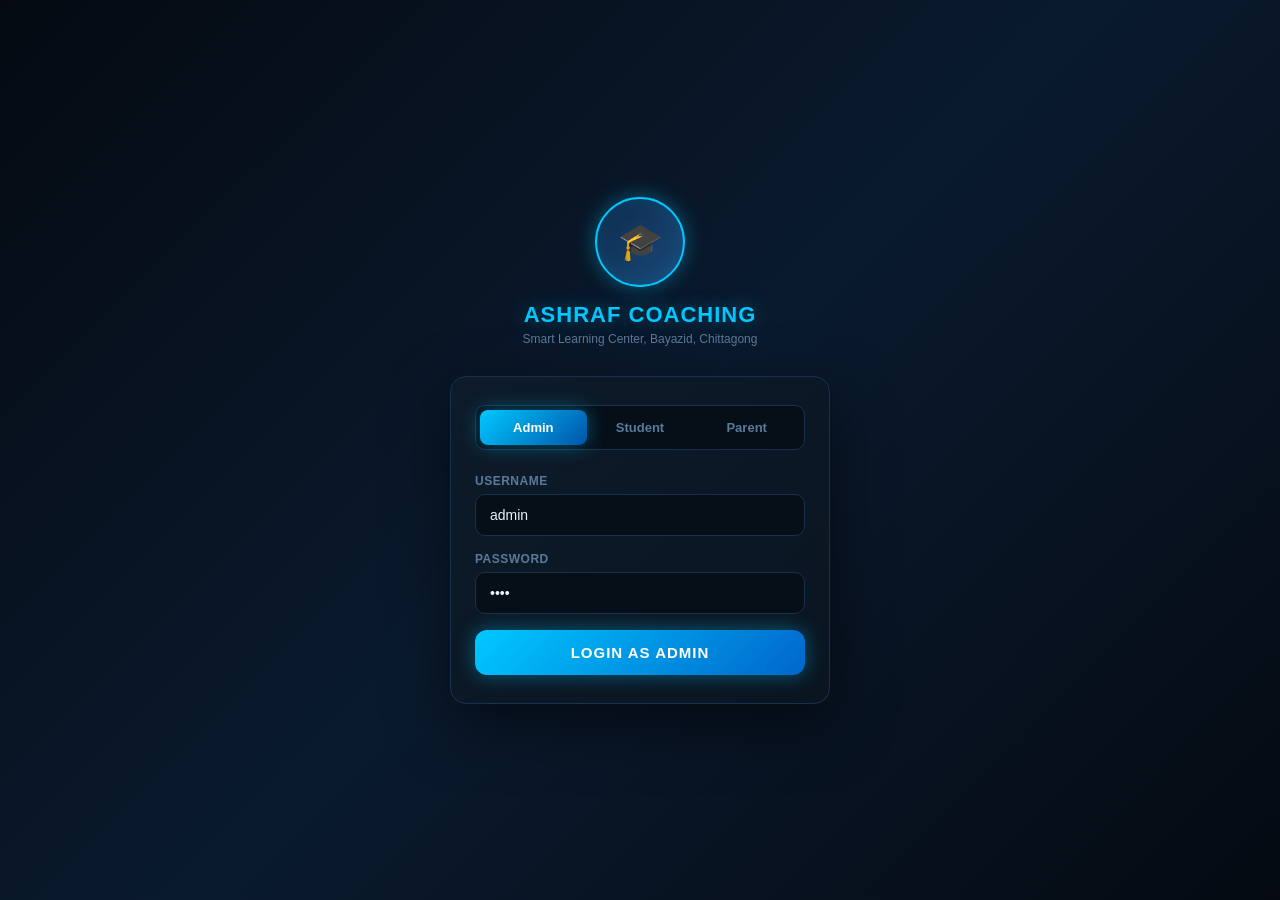
==== admin.html @ edd109c9 "Add files via upload" ====
<!DOCTYPE html>
<html lang="bn">
<head>
<meta charset="UTF-8">
<meta name="viewport" content="width=device-width, initial-scale=1.0, maximum-scale=1.0">
<meta name="theme-color" content="#ffd700">
<meta name="mobile-web-app-capable" content="yes">
<meta name="apple-mobile-web-app-capable" content="yes">
<meta name="apple-mobile-web-app-status-bar-style" content="black-translucent">
<meta name="apple-mobile-web-app-title" content="AC Admin">
<link rel="manifest" href="manifest-admin.json">
<link rel="apple-touch-icon" sizes="192x192" href="[data-uri]">
<title>Ashraf Coaching & Smart Learning</title>
<style>
  /* Offline-safe font fallbacks */
  @font-face {
    font-family: 'Rajdhani';
    src: local('Rajdhani'), local('Arial Black'), local('Impact');
    font-weight: 400 700;
  }
  @font-face {
    font-family: 'Hind Siliguri';
    src: local('Hind Siliguri'), local('Nirmala UI'), local('Vrinda'), local('Arial');
    font-weight: 300 700;
  }
</style>
<style>
  /* Override font families to use system fonts when Google Fonts unavailable */
</style>
<style>
  :root {
    --bg-dark: #050a12;
    --bg-card: #0d1b2a;
    --bg-card2: #0a1520;
    --accent-green: #00ff87;
    --accent-blue: #00c8ff;
    --accent-gold: #ffd700;
    --accent-purple: #b44fff;
    --accent-red: #ff3b5c;
    --text-primary: #e8f4ff;
    --text-muted: #5a7a9a;
    --border: #1a3050;
    --glow-green: 0 0 20px rgba(0,255,135,0.4);
    --glow-blue: 0 0 20px rgba(0,200,255,0.4);
    --glow-gold: 0 0 20px rgba(255,215,0,0.4);
  }

  * { margin: 0; padding: 0; box-sizing: border-box; -webkit-tap-highlight-color: transparent; }

  body {
    font-family: 'Hind Siliguri', sans-serif;
    background: var(--bg-dark);
    color: var(--text-primary);
    min-height: 100vh;
    overflow-x: hidden;
  }

  /* Animated background */
  body::before {
    content: '';
    position: fixed;
    inset: 0;
    background: 
      radial-gradient(ellipse at 20% 20%, rgba(0,200,255,0.05) 0%, transparent 50%),
      radial-gradient(ellipse at 80% 80%, rgba(0,255,135,0.05) 0%, transparent 50%),
      radial-gradient(ellipse at 50% 50%, rgba(180,79,255,0.03) 0%, transparent 60%);
    pointer-events: none;
    z-index: 0;
  }

  /* ===== SCREENS ===== */
  .screen { display: none; min-height: 100vh; position: relative; z-index: 1; }
  .screen.active { display: flex; flex-direction: column; animation: fadeIn 0.3s ease; }

  @keyframes fadeIn { from { opacity: 0; transform: translateY(10px); } to { opacity: 1; transform: translateY(0); } }

  /* ===== LOGIN SCREEN ===== */
  #loginScreen {
    background: 
      linear-gradient(135deg, #050a12 0%, #0a1a2e 50%, #050a12 100%);
    align-items: center;
    justify-content: center;
    padding: 20px;
  }

  .login-logo {
    text-align: center;
    margin-bottom: 30px;
  }

  .login-logo .badge {
    width: 90px;
    height: 90px;
    background: linear-gradient(135deg, #0d2a4a, #1a4a7a);
    border: 2px solid var(--accent-blue);
    border-radius: 50%;
    display: flex;
    align-items: center;
    justify-content: center;
    margin: 0 auto 15px;
    font-size: 36px;
    box-shadow: var(--glow-blue), inset 0 0 20px rgba(0,200,255,0.1);
    animation: pulse 2s infinite;
  }

  @keyframes pulse {
    0%, 100% { box-shadow: var(--glow-blue), inset 0 0 20px rgba(0,200,255,0.1); }
    50% { box-shadow: 0 0 40px rgba(0,200,255,0.6), inset 0 0 30px rgba(0,200,255,0.2); }
  }

  .login-logo h1 {
    font-family: 'Rajdhani', sans-serif;
    font-size: 22px;
    font-weight: 700;
    color: var(--accent-blue);
    letter-spacing: 1px;
    text-shadow: var(--glow-blue);
  }

  .login-logo p { font-size: 12px; color: var(--text-muted); margin-top: 4px; }

  .login-card {
    background: linear-gradient(135deg, #0d1b2a, #0a1520);
    border: 1px solid var(--border);
    border-radius: 16px;
    padding: 28px 24px;
    width: 100%;
    max-width: 380px;
    box-shadow: 0 20px 60px rgba(0,0,0,0.5);
  }

  .login-tabs {
    display: flex;
    background: #060e18;
    border-radius: 10px;
    padding: 4px;
    margin-bottom: 24px;
    border: 1px solid var(--border);
  }

  .login-tab {
    flex: 1;
    padding: 10px;
    text-align: center;
    font-size: 13px;
    font-weight: 600;
    cursor: pointer;
    border-radius: 8px;
    transition: all 0.3s;
    color: var(--text-muted);
  }

  .login-tab.active {
    background: linear-gradient(135deg, var(--accent-blue), #0055aa);
    color: white;
    box-shadow: var(--glow-blue);
  }

  .form-group { margin-bottom: 16px; }

  .form-group label {
    display: block;
    font-size: 12px;
    color: var(--text-muted);
    margin-bottom: 6px;
    font-weight: 600;
    letter-spacing: 0.5px;
  }

  .form-group input, .form-group select, .form-group textarea {
    width: 100%;
    background: #060e18;
    border: 1px solid var(--border);
    border-radius: 10px;
    padding: 12px 14px;
    color: var(--text-primary);
    font-size: 14px;
    font-family: 'Hind Siliguri', sans-serif;
    transition: all 0.3s;
    outline: none;
  }

  .form-group input:focus, .form-group select:focus, .form-group textarea:focus {
    border-color: var(--accent-blue);
    box-shadow: 0 0 0 3px rgba(0,200,255,0.1);
  }

  .form-group select option { background: #0d1b2a; }

  .btn-primary {
    width: 100%;
    padding: 14px;
    background: linear-gradient(135deg, #00c8ff, #0066cc);
    border: none;
    border-radius: 12px;
    color: white;
    font-size: 15px;
    font-weight: 700;
    font-family: 'Rajdhani', sans-serif;
    letter-spacing: 1px;
    cursor: pointer;
    transition: all 0.3s;
    box-shadow: var(--glow-blue);
    text-transform: uppercase;
  }

  .btn-primary:hover { transform: translateY(-2px); box-shadow: 0 8px 30px rgba(0,200,255,0.5); }
  .btn-primary:active { transform: translateY(0); }

  .btn-green {
    background: linear-gradient(135deg, #00ff87, #00aa55);
    box-shadow: var(--glow-green);
    color: #050a12;
  }

  .btn-gold {
    background: linear-gradient(135deg, #ffd700, #ff8c00);
    box-shadow: var(--glow-gold);
    color: #050a12;
  }

  .btn-red {
    background: linear-gradient(135deg, #ff3b5c, #cc0022);
    color: white;
  }

  .btn-sm {
    width: auto;
    padding: 8px 16px;
    font-size: 12px;
    border-radius: 8px;
  }

  /* ===== TOP NAV ===== */
  .top-nav {
    background: linear-gradient(180deg, rgba(5,10,18,0.98), rgba(5,10,18,0.9));
    border-bottom: 1px solid var(--border);
    padding: 12px 16px;
    display: flex;
    align-items: center;
    justify-content: space-between;
    position: sticky;
    top: 0;
    z-index: 100;
    backdrop-filter: blur(10px);
  }

  .nav-back {
    width: 36px; height: 36px;
    background: var(--bg-card);
    border: 1px solid var(--border);
    border-radius: 10px;
    display: flex;
    align-items: center;
    justify-content: center;
    cursor: pointer;
    font-size: 18px;
  }

  .nav-title {
    font-family: 'Rajdhani', sans-serif;
    font-size: 18px;
    font-weight: 700;
    letter-spacing: 1px;
    color: var(--accent-blue);
  }

  .nav-avatar {
    width: 36px; height: 36px;
    background: linear-gradient(135deg, var(--accent-gold), #ff8c00);
    border-radius: 10px;
    display: flex;
    align-items: center;
    justify-content: center;
    font-weight: 700;
    font-size: 14px;
    color: #050a12;
    cursor: pointer;
  }

  /* ===== HOME DASHBOARD ===== */
  .home-header {
    background: linear-gradient(135deg, #0a1520, #0d2040);
    padding: 20px 16px 24px;
    border-bottom: 1px solid var(--border);
    position: relative;
    overflow: hidden;
  }

  .home-header::after {
    content: '';
    position: absolute;
    bottom: 0; left: 0; right: 0;
    height: 2px;
    background: linear-gradient(90deg, transparent, var(--accent-green), var(--accent-blue), transparent);
  }

  .greeting { font-size: 13px; color: var(--text-muted); margin-bottom: 4px; }

  .user-name {
    font-family: 'Rajdhani', sans-serif;
    font-size: 26px;
    font-weight: 700;
    color: var(--accent-gold);
    text-shadow: var(--glow-gold);
  }

  .stats-row {
    display: flex;
    gap: 10px;
    margin-top: 16px;
  }

  .stat-pill {
    background: rgba(0,0,0,0.4);
    border: 1px solid var(--border);
    border-radius: 20px;
    padding: 6px 14px;
    font-size: 12px;
    display: flex;
    align-items: center;
    gap: 6px;
  }

  .stat-pill .val {
    font-family: 'Rajdhani', sans-serif;
    font-size: 16px;
    font-weight: 700;
    color: var(--accent-green);
  }

  /* Menu Grid */
  .menu-grid {
    display: grid;
    grid-template-columns: 1fr 1fr;
    gap: 12px;
    padding: 16px;
  }

  .menu-card {
    background: linear-gradient(135deg, var(--bg-card), var(--bg-card2));
    border: 1px solid var(--border);
    border-radius: 16px;
    padding: 20px 16px;
    cursor: pointer;
    transition: all 0.3s;
    position: relative;
    overflow: hidden;
    text-align: center;
  }

  .menu-card::before {
    content: '';
    position: absolute;
    top: 0; left: 0; right: 0;
    height: 2px;
    opacity: 0.8;
  }

  .menu-card.green::before { background: linear-gradient(90deg, transparent, var(--accent-green), transparent); }
  .menu-card.blue::before { background: linear-gradient(90deg, transparent, var(--accent-blue), transparent); }
  .menu-card.gold::before { background: linear-gradient(90deg, transparent, var(--accent-gold), transparent); }
  .menu-card.purple::before { background: linear-gradient(90deg, transparent, var(--accent-purple), transparent); }
  .menu-card.red::before { background: linear-gradient(90deg, transparent, var(--accent-red), transparent); }

  .menu-card:active { transform: scale(0.97); }

  .menu-icon { font-size: 32px; margin-bottom: 8px; }

  .menu-title {
    font-family: 'Rajdhani', sans-serif;
    font-size: 15px;
    font-weight: 700;
    letter-spacing: 0.5px;
    margin-bottom: 4px;
  }

  .menu-sub { font-size: 11px; color: var(--text-muted); }

  .menu-card.green .menu-title { color: var(--accent-green); }
  .menu-card.blue .menu-title { color: var(--accent-blue); }
  .menu-card.gold .menu-title { color: var(--accent-gold); }
  .menu-card.purple .menu-title { color: var(--accent-purple); }
  .menu-card.red .menu-title { color: var(--accent-red); }

  .menu-badge {
    position: absolute;
    top: 10px; right: 10px;
    background: var(--accent-red);
    color: white;
    font-size: 10px;
    font-weight: 700;
    padding: 2px 7px;
    border-radius: 10px;
  }

  /* ===== BOTTOM NAV ===== */
  .bottom-nav {
    position: fixed;
    bottom: 0; left: 0; right: 0;
    background: rgba(5,10,18,0.97);
    border-top: 1px solid var(--border);
    display: flex;
    z-index: 100;
    backdrop-filter: blur(10px);
    padding-bottom: env(safe-area-inset-bottom);
  }

  .nav-item {
    flex: 1;
    padding: 10px 4px;
    text-align: center;
    cursor: pointer;
    transition: all 0.2s;
  }

  .nav-item .nav-icon { font-size: 20px; margin-bottom: 3px; }
  .nav-item .nav-label { font-size: 10px; color: var(--text-muted); font-weight: 600; }
  .nav-item.active .nav-label { color: var(--accent-blue); }
  .nav-item.active .nav-icon { filter: drop-shadow(0 0 6px var(--accent-blue)); }

  /* ===== STUDENT CARD ===== */
  .student-card {
    background: linear-gradient(135deg, #0d1b2a, #0a1520);
    border: 1px solid var(--border);
    border-radius: 14px;
    padding: 14px;
    margin: 0 16px 12px;
    display: flex;
    align-items: center;
    gap: 12px;
    cursor: pointer;
    transition: all 0.3s;
    position: relative;
    overflow: hidden;
  }

  .student-card::before {
    content: '';
    position: absolute;
    left: 0; top: 0; bottom: 0;
    width: 3px;
  }

  .student-card.grade-1::before, .student-card.grade-2::before, .student-card.grade-3::before { background: var(--accent-green); }
  .student-card.grade-4::before, .student-card.grade-5::before { background: var(--accent-blue); }
  .student-card.grade-6::before, .student-card.grade-7::before { background: var(--accent-gold); }
  .student-card.grade-8::before, .student-card.grade-9::before, .student-card.grade-10::before { background: var(--accent-red); }

  .student-card:active { transform: scale(0.98); background: #101e30; }

  .student-avatar {
    width: 48px; height: 48px;
    border-radius: 12px;
    display: flex;
    align-items: center;
    justify-content: center;
    font-weight: 700;
    font-size: 18px;
    flex-shrink: 0;
  }

  .student-info { flex: 1; }
  .student-name { font-family: 'Rajdhani', sans-serif; font-size: 17px; font-weight: 700; }
  .student-meta { font-size: 12px; color: var(--text-muted); margin-top: 2px; }

  .student-id-badge {
    background: rgba(0,0,0,0.5);
    border: 1px solid var(--border);
    border-radius: 8px;
    padding: 4px 8px;
    font-family: 'Rajdhani', sans-serif;
    font-size: 13px;
    font-weight: 700;
    color: var(--accent-blue);
  }

  .payment-status {
    font-size: 11px;
    font-weight: 700;
    padding: 3px 8px;
    border-radius: 6px;
    margin-top: 4px;
    display: inline-block;
  }

  .paid { background: rgba(0,255,135,0.15); color: var(--accent-green); border: 1px solid rgba(0,255,135,0.3); }
  .due { background: rgba(255,59,92,0.15); color: var(--accent-red); border: 1px solid rgba(255,59,92,0.3); }
  .partial { background: rgba(255,215,0,0.15); color: var(--accent-gold); border: 1px solid rgba(255,215,0,0.3); }

  /* ===== SECTION HEADER ===== */
  .section-header {
    display: flex;
    align-items: center;
    justify-content: space-between;
    padding: 16px 16px 10px;
  }

  .section-title {
    font-family: 'Rajdhani', sans-serif;
    font-size: 18px;
    font-weight: 700;
    color: var(--accent-blue);
    letter-spacing: 0.5px;
  }

  .section-count {
    font-size: 12px;
    color: var(--text-muted);
    background: var(--bg-card);
    border: 1px solid var(--border);
    padding: 3px 10px;
    border-radius: 10px;
  }

  /* ===== SEARCH BAR ===== */
  .search-bar {
    margin: 0 16px 12px;
    position: relative;
  }

  .search-bar input {
    width: 100%;
    background: var(--bg-card);
    border: 1px solid var(--border);
    border-radius: 12px;
    padding: 11px 14px 11px 40px;
    color: var(--text-primary);
    font-size: 14px;
    font-family: 'Hind Siliguri', sans-serif;
    outline: none;
    transition: all 0.3s;
  }

  .search-bar input:focus { border-color: var(--accent-blue); }

  .search-bar .search-icon {
    position: absolute;
    left: 14px;
    top: 50%;
    transform: translateY(-50%);
    color: var(--text-muted);
    font-size: 16px;
  }

  /* ===== DETAIL VIEW ===== */
  .detail-header {
    padding: 20px 16px;
    background: linear-gradient(135deg, #0a1520, #0d2040);
    border-bottom: 1px solid var(--border);
    text-align: center;
  }

  .detail-avatar {
    width: 70px; height: 70px;
    border-radius: 50%;
    display: flex;
    align-items: center;
    justify-content: center;
    font-size: 28px;
    font-weight: 700;
    margin: 0 auto 12px;
    border: 2px solid;
  }

  .detail-name { font-family: 'Rajdhani', sans-serif; font-size: 24px; font-weight: 700; }
  .detail-id { font-size: 13px; color: var(--text-muted); margin-top: 4px; }

  .info-grid {
    display: grid;
    grid-template-columns: 1fr 1fr;
    gap: 10px;
    padding: 16px;
  }

  .info-item {
    background: var(--bg-card);
    border: 1px solid var(--border);
    border-radius: 12px;
    padding: 12px;
  }

  .info-label { font-size: 11px; color: var(--text-muted); margin-bottom: 4px; }
  .info-value { font-family: 'Rajdhani', sans-serif; font-size: 16px; font-weight: 700; color: var(--text-primary); }
  .info-item.full { grid-column: 1 / -1; }

  /* ===== ROUTINE CARD ===== */
  .routine-day {
    background: var(--bg-card);
    border: 1px solid var(--border);
    border-radius: 14px;
    margin: 0 16px 10px;
    overflow: hidden;
  }

  .routine-day-header {
    background: linear-gradient(135deg, #0d2040, #0a1530);
    padding: 12px 16px;
    display: flex;
    align-items: center;
    justify-content: space-between;
  }

  .day-name {
    font-family: 'Rajdhani', sans-serif;
    font-size: 16px;
    font-weight: 700;
    color: var(--accent-gold);
  }

  .today-badge {
    background: var(--accent-green);
    color: #050a12;
    font-size: 10px;
    font-weight: 700;
    padding: 2px 8px;
    border-radius: 6px;
  }

  .subject-slot {
    padding: 10px 16px;
    border-bottom: 1px solid rgba(26,48,80,0.5);
    display: flex;
    align-items: center;
    gap: 10px;
  }

  .subject-slot:last-child { border-bottom: none; }

  .slot-time {
    font-family: 'Rajdhani', sans-serif;
    font-size: 13px;
    font-weight: 700;
    color: var(--accent-blue);
    width: 70px;
    flex-shrink: 0;
  }

  .slot-subject { font-size: 14px; font-weight: 600; }
  .slot-topic { font-size: 12px; color: var(--text-muted); margin-top: 2px; }

  /* ===== PAYMENT ===== */
  .payment-row {
    background: var(--bg-card);
    border: 1px solid var(--border);
    border-radius: 12px;
    padding: 14px;
    margin: 0 16px 10px;
    display: flex;
    align-items: center;
    justify-content: space-between;
  }

  .payment-month { font-family: 'Rajdhani', sans-serif; font-size: 16px; font-weight: 700; }
  .payment-date { font-size: 12px; color: var(--text-muted); margin-top: 2px; }
  .payment-amount { font-family: 'Rajdhani', sans-serif; font-size: 20px; font-weight: 700; color: var(--accent-gold); }

  /* ===== MODAL ===== */
  .modal-overlay {
    display: none;
    position: fixed;
    inset: 0;
    background: rgba(0,0,0,0.8);
    z-index: 200;
    align-items: flex-end;
    backdrop-filter: blur(4px);
  }

  .modal-overlay.active { display: flex; animation: fadeIn 0.2s ease; }

  .modal {
    background: var(--bg-card);
    border: 1px solid var(--border);
    border-radius: 20px 20px 0 0;
    padding: 20px;
    width: 100%;
    max-height: 90vh;
    overflow-y: auto;
    animation: slideUp 0.3s ease;
  }

  @keyframes slideUp { from { transform: translateY(100%); } to { transform: translateY(0); } }

  .modal-handle {
    width: 40px; height: 4px;
    background: var(--border);
    border-radius: 2px;
    margin: 0 auto 20px;
  }

  .modal-title {
    font-family: 'Rajdhani', sans-serif;
    font-size: 20px;
    font-weight: 700;
    color: var(--accent-blue);
    margin-bottom: 20px;
    text-align: center;
  }

  /* ===== FILTER TABS ===== */
  .filter-tabs {
    display: flex;
    gap: 8px;
    padding: 0 16px 12px;
    overflow-x: auto;
    scrollbar-width: none;
  }

  .filter-tab {
    padding: 7px 14px;
    background: var(--bg-card);
    border: 1px solid var(--border);
    border-radius: 20px;
    font-size: 12px;
    font-weight: 600;
    cursor: pointer;
    white-space: nowrap;
    transition: all 0.2s;
    color: var(--text-muted);
  }

  .filter-tab.active {
    background: linear-gradient(135deg, var(--accent-blue), #0055aa);
    border-color: var(--accent-blue);
    color: white;
    box-shadow: var(--glow-blue);
  }

  /* ===== TOAST ===== */
  .toast {
    position: fixed;
    top: 20px;
    left: 50%;
    transform: translateX(-50%) translateY(-100px);
    background: linear-gradient(135deg, #0d2040, #0a1530);
    border: 1px solid var(--accent-green);
    border-radius: 12px;
    padding: 12px 20px;
    font-size: 14px;
    font-weight: 600;
    color: var(--accent-green);
    z-index: 999;
    transition: transform 0.3s ease;
    white-space: nowrap;
    box-shadow: var(--glow-green);
  }

  .toast.show { transform: translateX(-50%) translateY(0); }

  /* ===== REFERRAL ===== */
  .referral-card {
    background: linear-gradient(135deg, #0d2040, #1a0d40);
    border: 1px solid rgba(180,79,255,0.3);
    border-radius: 16px;
    padding: 16px;
    margin: 0 16px 12px;
  }

  .referral-code {
    font-family: 'Rajdhani', sans-serif;
    font-size: 28px;
    font-weight: 700;
    color: var(--accent-purple);
    text-align: center;
    letter-spacing: 4px;
    text-shadow: 0 0 20px rgba(180,79,255,0.5);
    margin: 10px 0;
  }

  /* ===== SCROLLABLE CONTENT ===== */
  .scroll-content {
    flex: 1;
    overflow-y: auto;
    padding-bottom: 80px;
    scrollbar-width: none;
  }

  .scroll-content::-webkit-scrollbar { display: none; }

  /* ===== PAGE TITLE BAR ===== */
  .page-top {
    background: linear-gradient(180deg, rgba(5,10,18,0.98), transparent);
    padding: 14px 16px;
    display: flex;
    align-items: center;
    gap: 12px;
    position: sticky;
    top: 0;
    z-index: 50;
    backdrop-filter: blur(10px);
  }

  .page-title {
    font-family: 'Rajdhani', sans-serif;
    font-size: 20px;
    font-weight: 700;
    color: var(--text-primary);
    letter-spacing: 0.5px;
    flex: 1;
  }

  /* ===== ANNOUNCEMENT ===== */
  .announcement-card {
    background: linear-gradient(135deg, rgba(0,200,255,0.1), rgba(0,255,135,0.05));
    border: 1px solid rgba(0,200,255,0.2);
    border-radius: 14px;
    padding: 14px;
    margin: 0 16px 12px;
  }

  .ann-date { font-size: 11px; color: var(--text-muted); margin-bottom: 6px; }
  .ann-text { font-size: 14px; line-height: 1.6; }

  /* Home content area */
  .home-content { flex: 1; overflow-y: auto; padding-bottom: 80px; scrollbar-width: none; }
  .home-content::-webkit-scrollbar { display: none; }

  /* Quiz */
  .quiz-option {
    background: var(--bg-card);
    border: 2px solid var(--border);
    border-radius: 12px;
    padding: 14px;
    margin: 0 16px 10px;
    cursor: pointer;
    transition: all 0.2s;
    font-size: 14px;
  }
  .quiz-option:active { transform: scale(0.98); }
  .quiz-option.correct { border-color: var(--accent-green); background: rgba(0,255,135,0.1); color: var(--accent-green); }
  .quiz-option.wrong { border-color: var(--accent-red); background: rgba(255,59,92,0.1); color: var(--accent-red); }

  .divider { height: 1px; background: var(--border); margin: 4px 16px 12px; }

  /* Colors for avatars */
  .av-blue { background: linear-gradient(135deg, #003366, #006699); color: var(--accent-blue); border: 1px solid var(--accent-blue); }
  .av-green { background: linear-gradient(135deg, #003322, #006644); color: var(--accent-green); border: 1px solid var(--accent-green); }
  .av-gold { background: linear-gradient(135deg, #332200, #664400); color: var(--accent-gold); border: 1px solid var(--accent-gold); }
  .av-purple { background: linear-gradient(135deg, #220033, #440066); color: var(--accent-purple); border: 1px solid var(--accent-purple); }
  .av-red { background: linear-gradient(135deg, #330011, #660022); color: var(--accent-red); border: 1px solid var(--accent-red); }
</style>
</head>
<body>

<!-- ===== LOGIN SCREEN ===== -->
<div id="loginScreen" class="screen active">
  <div class="login-logo">
    <div class="badge">🎓</div>
    <h1>ASHRAF COACHING</h1>
    <p>Smart Learning Center, Bayazid, Chittagong</p>
  </div>

  <div class="login-card">
    <div class="login-tabs">
      <div class="login-tab active" onclick="switchLoginTab('admin')">Admin</div>
      <div class="login-tab" onclick="switchLoginTab('student')">Student</div>
      <div class="login-tab" onclick="switchLoginTab('parent')">Parent</div>
    </div>

    <div id="adminLogin">
      <div class="form-group">
        <label>USERNAME</label>
        <input type="text" id="adminUser" placeholder="admin" value="admin">
      </div>
      <div class="form-group">
        <label>PASSWORD</label>
        <input type="password" id="adminPass" placeholder="••••••" value="1234">
      </div>
      <button class="btn-primary" onclick="login('admin')">LOGIN AS ADMIN</button>
    </div>

    <div id="studentLogin" style="display:none">
      <div class="form-group">
        <label>COACHING ID</label>
        <input type="text" id="stuId" placeholder="AC-001">
      </div>
      <div class="form-group">
        <label>PASSWORD</label>
        <input type="password" id="stuPass" placeholder="••••••">
      </div>
      <button class="btn-primary btn-green" onclick="login('student')">STUDENT LOGIN</button>
    </div>

    <div id="parentLogin" style="display:none">
      <div class="form-group">
        <label>COACHING ID (সন্তানের)</label>
        <input type="text" id="parId" placeholder="AC-001">
      </div>
      <div class="form-group">
        <label>MOBILE NUMBER</label>
        <input type="tel" id="parPhone" placeholder="01XXXXXXXXX">
      </div>
      <button class="btn-primary btn-gold" onclick="login('parent')">PARENT LOGIN</button>
    </div>
  </div>
</div>

<!-- ===== ADMIN DASHBOARD ===== -->
<div id="adminDash" class="screen">
  <div class="home-header">
    <div class="greeting">Welcome back,</div>
    <div class="user-name">Ashraf Sir 🎯</div>
    <div class="stats-row">
      <div class="stat-pill">👨‍🎓 <span class="val" id="totalStudents">6</span> Students</div>
      <div class="stat-pill">💰 <span class="val">৳18,500</span> This Month</div>
      <div class="stat-pill">⚠️ <span class="val" id="dueCnt">2</span> Due</div>
    </div>
  </div>

  <div class="home-content">
    <!-- Announcement -->
    <div class="section-header">
      <span class="section-title">📢 NOTICE</span>
    </div>
    <div class="announcement-card">
      <div class="ann-date">আজকের নোটিশ · May 8, 2026</div>
      <div class="ann-text">আগামীকাল SSC Science Batch-এর বিশেষ ক্লাস সকাল ৯টায়। সবাইকে নোটবুক আনতে হবে।</div>
    </div>

    <!-- Quick Menu -->
    <div class="section-header">
      <span class="section-title">⚡ QUICK ACCESS</span>
    </div>

    <div class="menu-grid">
      <div class="menu-card green" onclick="showScreen('studentsScreen')">
        <div class="menu-icon">👨‍🎓</div>
        <div class="menu-title">STUDENTS</div>
        <div class="menu-sub">সকল ছাত্রছাত্রী</div>
        <span class="menu-badge" id="newBadge">NEW</span>
      </div>
      <div class="menu-card blue" onclick="showScreen('routineScreen')">
        <div class="menu-icon">📅</div>
        <div class="menu-title">ROUTINE</div>
        <div class="menu-sub">ক্লাস শিডিউল</div>
      </div>
      <div class="menu-card gold" onclick="showScreen('paymentScreen')">
        <div class="menu-icon">💳</div>
        <div class="menu-title">PAYMENT</div>
        <div class="menu-sub">ফি ট্র্যাকিং</div>
      </div>
      <div class="menu-card purple" onclick="showScreen('referralScreen')">
        <div class="menu-icon">🎁</div>
        <div class="menu-title">REFERRAL</div>
        <div class="menu-sub">Discount System</div>
      </div>
      <div class="menu-card red" onclick="showScreen('quizScreen')">
        <div class="menu-icon">📝</div>
        <div class="menu-title">QUIZ</div>
        <div class="menu-sub">MCQ Practice</div>
      </div>
      <div class="menu-card blue" onclick="showScreen('addStudentScreen')">
        <div class="menu-icon">➕</div>
        <div class="menu-title">ADD STUDENT</div>
        <div class="menu-sub">নতুন ভর্তি</div>
      </div>
    </div>
  </div>

  <div class="bottom-nav">
    <div class="nav-item active">
      <div class="nav-icon">🏠</div>
      <div class="nav-label">হোম</div>
    </div>
    <div class="nav-item" onclick="showScreen('studentsScreen')">
      <div class="nav-icon">👥</div>
      <div class="nav-label">Students</div>
    </div>
    <div class="nav-item" onclick="showScreen('paymentScreen')">
      <div class="nav-icon">💰</div>
      <div class="nav-label">Payment</div>
    </div>
    <div class="nav-item" onclick="showScreen('routineScreen')">
      <div class="nav-icon">📅</div>
      <div class="nav-label">Routine</div>
    </div>
    <div class="nav-item" onclick="logout()">
      <div class="nav-icon">🚪</div>
      <div class="nav-label">Logout</div>
    </div>
  </div>
</div>

<!-- ===== STUDENTS SCREEN ===== -->
<div id="studentsScreen" class="screen">
  <div class="page-top">
    <div class="nav-back" onclick="showScreen('adminDash')">←</div>
    <div class="page-title">ALL STUDENTS</div>
    <div style="font-size:20px; cursor:pointer" onclick="showScreen('addStudentScreen')">➕</div>
  </div>

  <div class="scroll-content">
    <div class="search-bar">
      <span class="search-icon">🔍</span>
      <input type="text" placeholder="নাম বা ID দিয়ে খুঁজুন..." oninput="filterStudents(this.value)">
    </div>

    <div class="filter-tabs">
      <div class="filter-tab active" onclick="filterByClass(this,'all')">সব</div>
      <div class="filter-tab" onclick="filterByClass(this,'1')">Class 1-3</div>
      <div class="filter-tab" onclick="filterByClass(this,'4')">Class 4-5</div>
      <div class="filter-tab" onclick="filterByClass(this,'6')">Class 6-7</div>
      <div class="filter-tab" onclick="filterByClass(this,'8')">Class 8-10</div>
    </div>

    <div id="studentsList"></div>
  </div>
</div>

<!-- ===== STUDENT DETAIL ===== -->
<div id="studentDetail" class="screen">
  <div class="page-top">
    <div class="nav-back" onclick="showScreen('studentsScreen')">←</div>
    <div class="page-title">STUDENT PROFILE</div>
  </div>

  <div class="scroll-content" id="studentDetailContent"></div>
</div>

<!-- ===== ROUTINE SCREEN ===== -->
<div id="routineScreen" class="screen">
  <div class="page-top">
    <div class="nav-back" onclick="showScreen('adminDash')">←</div>
    <div class="page-title">WEEKLY ROUTINE</div>
  </div>

  <div class="scroll-content">
    <div class="filter-tabs" style="margin-bottom:4px">
      <div class="filter-tab active" onclick="filterRoutine(this,'all')">সব</div>
      <div class="filter-tab" onclick="filterRoutine(this,'class1')">Class 1-5</div>
      <div class="filter-tab" onclick="filterRoutine(this,'ssc')">SSC</div>
      <div class="filter-tab" onclick="filterRoutine(this,'commerce')">Commerce</div>
    </div>
    <div id="routineList"></div>
  </div>
</div>

<!-- ===== PAYMENT SCREEN ===== -->
<div id="paymentScreen" class="screen">
  <div class="page-top">
    <div class="nav-back" onclick="showScreen('adminDash')">←</div>
    <div class="page-title">PAYMENT RECORDS</div>
  </div>

  <div class="scroll-content">
    <div style="padding: 0 16px 12px;">
      <div style="background: linear-gradient(135deg, #0d2040, #0d1a30); border: 1px solid rgba(255,215,0,0.3); border-radius:14px; padding:16px; display:flex; justify-content:space-between; align-items:center">
        <div>
          <div style="font-size:12px; color:var(--text-muted)">এই মাসের আয়</div>
          <div style="font-family:'Rajdhani',sans-serif; font-size:28px; font-weight:700; color:var(--accent-gold)">৳18,500</div>
        </div>
        <div>
          <div style="font-size:12px; color:var(--text-muted)">বকেয়া মোট</div>
          <div style="font-family:'Rajdhani',sans-serif; font-size:28px; font-weight:700; color:var(--accent-red)">৳3,000</div>
        </div>
      </div>
    </div>

    <div class="section-header">
      <span class="section-title">💳 RECENT PAYMENTS</span>
    </div>
    <div id="paymentList"></div>

    <div class="section-header" style="margin-top:8px">
      <span class="section-title">⚠️ DUE PAYMENTS</span>
    </div>
    <div id="dueList"></div>
  </div>
</div>

<!-- ===== REFERRAL SCREEN ===== -->
<div id="referralScreen" class="screen">
  <div class="page-top">
    <div class="nav-back" onclick="showScreen('adminDash')">←</div>
    <div class="page-title">REFERRAL SYSTEM</div>
  </div>

  <div class="scroll-content">
    <div style="padding:16px">
      <div style="background:linear-gradient(135deg,rgba(180,79,255,0.1),rgba(0,200,255,0.05)); border:1px solid rgba(180,79,255,0.3); border-radius:16px; padding:16px; text-align:center; margin-bottom:16px">
        <div style="font-size:13px; color:var(--text-muted); margin-bottom:8px">যদি কেউ নতুন student refer করে তাহলে</div>
        <div style="font-family:'Rajdhani',sans-serif; font-size:32px; font-weight:700; color:var(--accent-purple)">৳200 DISCOUNT</div>
        <div style="font-size:12px; color:var(--text-muted); margin-top:6px">Referrer পাবে ১ মাসের ফি-তে ২০০ টাকা ছাড়</div>
      </div>
    </div>

    <div class="section-header">
      <span class="section-title">🏆 TOP REFERRERS</span>
    </div>
    <div id="referralList"></div>

    <div class="section-header" style="margin-top:8px">
      <span class="section-title">➕ ADD REFERRAL</span>
    </div>
    <div style="padding:0 16px 16px">
      <div class="form-group">
        <label>নতুন Student ID</label>
        <input type="text" id="newRefStudent" placeholder="AC-007">
      </div>
      <div class="form-group">
        <label>Referred By (Student ID)</label>
        <input type="text" id="refByStudent" placeholder="AC-001">
      </div>
      <button class="btn-primary btn-purple" onclick="addReferral()" style="background:linear-gradient(135deg,#b44fff,#6600cc)">ADD REFERRAL</button>
    </div>
  </div>
</div>

<!-- ===== QUIZ SCREEN ===== -->
<div id="quizScreen" class="screen">
  <div class="page-top">
    <div class="nav-back" onclick="showScreen('adminDash')">←</div>
    <div class="page-title">MCQ QUIZ</div>
  </div>

  <div class="scroll-content">
    <div style="padding:16px">
      <div style="background:var(--bg-card); border:1px solid var(--border); border-radius:14px; padding:16px; margin-bottom:16px">
        <div style="font-size:12px; color:var(--accent-blue); font-weight:700; margin-bottom:8px">SCIENCE · SSC LEVEL</div>
        <div style="font-size:16px; font-weight:600; line-height:1.6" id="quizQuestion">পানির রাসায়নিক সূত্র কোনটি?</div>
        <div style="font-size:12px; color:var(--text-muted); margin-top:8px">প্রশ্ন 1 / 5</div>
      </div>
    </div>

    <div id="quizOptions"></div>

    <div style="padding:0 16px; display:none" id="quizResult">
      <div style="background:linear-gradient(135deg,rgba(0,255,135,0.1),rgba(0,200,255,0.05)); border:1px solid rgba(0,255,135,0.3); border-radius:14px; padding:16px; text-align:center">
        <div style="font-size:32px; margin-bottom:8px">🎉</div>
        <div style="font-family:'Rajdhani',sans-serif; font-size:20px; font-weight:700; color:var(--accent-green)">CORRECT!</div>
        <div style="font-size:13px; color:var(--text-muted); margin-top:4px">সঠিক উত্তর: H₂O</div>
      </div>
      <button class="btn-primary" style="margin-top:12px" onclick="nextQuestion()">পরের প্রশ্ন →</button>
    </div>
  </div>
</div>

<!-- ===== ADD STUDENT SCREEN ===== -->
<div id="addStudentScreen" class="screen">
  <div class="page-top">
    <div class="nav-back" onclick="showScreen('studentsScreen')">←</div>
    <div class="page-title">NEW STUDENT</div>
  </div>

  <div class="scroll-content">
    <div style="padding:0 16px 16px">
      <div style="background:var(--bg-card); border:1px solid var(--border); border-radius:14px; padding:16px; margin-bottom:16px">
        <div style="font-family:'Rajdhani',sans-serif; font-size:16px; font-weight:700; color:var(--accent-blue); margin-bottom:12px">📋 STUDENT INFORMATION</div>

        <div class="form-group">
          <label>পূর্ণ নাম</label>
          <input type="text" id="newName" placeholder="Mohammad Rahim">
        </div>
        <div class="form-group">
          <label>ক্লাস</label>
          <select id="newClass">
            <option value="1">Class 1</option>
            <option value="2">Class 2</option>
            <option value="3">Class 3</option>
            <option value="4">Class 4</option>
            <option value="5">Class 5</option>
            <option value="6">Class 6</option>
            <option value="7">Class 7</option>
            <option value="8">Class 8</option>
            <option value="9">Class 9</option>
            <option value="10">Class 10 (SSC)</option>
          </select>
        </div>
        <div class="form-group">
          <label>বিভাগ</label>
          <select id="newBatch">
            <option>General</option>
            <option>Science</option>
            <option>Commerce</option>
            <option>Humanities</option>
          </select>
        </div>
        <div class="form-group">
          <label>মাসিক ফি (৳)</label>
          <input type="number" id="newFee" placeholder="2500">
        </div>
        <div class="form-group">
          <label>অভিভাবকের নম্বর</label>
          <input type="tel" id="newPhone" placeholder="01XXXXXXXXX">
        </div>
        <div class="form-group">
          <label>ঠিকানা</label>
          <textarea id="newAddress" rows="2" placeholder="Bayazid, Chittagong" style="resize:none"></textarea>
        </div>
        <div class="form-group">
          <label>Referred By (Optional)</label>
          <input type="text" id="newReferral" placeholder="AC-XXX">
        </div>

        <button class="btn-primary btn-green" onclick="addStudent()">✅ ADD STUDENT</button>
      </div>
    </div>
  </div>
</div>

<!-- ===== STUDENT DASHBOARD (Student Login) ===== -->
<div id="studentDash" class="screen">
  <div class="home-header">
    <div class="greeting">আমার Dashboard</div>
    <div class="user-name" id="stuDashName">Rahim 📚</div>
    <div class="stats-row">
      <div class="stat-pill" id="stuIdPill">🆔 AC-001</div>
      <div class="stat-pill" id="stuClassPill">📚 Class 9</div>
      <div class="stat-pill" id="stuFeePill" style="color:var(--accent-green)">✅ Paid</div>
    </div>
  </div>

  <div class="home-content">
    <div class="menu-grid">
      <div class="menu-card blue" onclick="showScreen('myRoutineScreen')">
        <div class="menu-icon">📅</div>
        <div class="menu-title">MY ROUTINE</div>
        <div class="menu-sub">আমার রুটিন</div>
      </div>
      <div class="menu-card green" onclick="showScreen('quizScreen')">
        <div class="menu-icon">📝</div>
        <div class="menu-title">QUIZ</div>
        <div class="menu-sub">MCQ Practice</div>
      </div>
      <div class="menu-card gold" onclick="showScreen('myPaymentScreen')">
        <div class="menu-icon">💰</div>
        <div class="menu-title">MY PAYMENT</div>
        <div class="menu-sub">ফি রেকর্ড</div>
      </div>
      <div class="menu-card purple" onclick="showScreen('myReferralScreen')">
        <div class="menu-icon">🎁</div>
        <div class="menu-title">REFER & EARN</div>
        <div class="menu-sub">Discount পান</div>
      </div>
    </div>

    <div class="section-header"><span class="section-title">📢 NOTICE</span></div>
    <div class="announcement-card">
      <div class="ann-date">May 8, 2026</div>
      <div class="ann-text">আগামীকাল SSC Science Batch-এর বিশেষ ক্লাস সকাল ৯টায়।</div>
    </div>
  </div>

  <div class="bottom-nav">
    <div class="nav-item active"><div class="nav-icon">🏠</div><div class="nav-label">হোম</div></div>
    <div class="nav-item" onclick="showScreen('myRoutineScreen')"><div class="nav-icon">📅</div><div class="nav-label">Routine</div></div>
    <div class="nav-item" onclick="showScreen('quizScreen')"><div class="nav-icon">📝</div><div class="nav-label">Quiz</div></div>
    <div class="nav-item" onclick="showScreen('myPaymentScreen')"><div class="nav-icon">💳</div><div class="nav-label">Payment</div></div>
    <div class="nav-item" onclick="logout()"><div class="nav-icon">🚪</div><div class="nav-label">Logout</div></div>
  </div>
</div>

<!-- My Routine -->
<div id="myRoutineScreen" class="screen">
  <div class="page-top">
    <div class="nav-back" onclick="showScreen('studentDash')">←</div>
    <div class="page-title">MY ROUTINE</div>
  </div>
  <div class="scroll-content" id="myRoutineContent"></div>
</div>

<!-- My Payment -->
<div id="myPaymentScreen" class="screen">
  <div class="page-top">
    <div class="nav-back" onclick="showScreen('studentDash')">←</div>
    <div class="page-title">MY PAYMENTS</div>
  </div>
  <div class="scroll-content" id="myPaymentContent"></div>
</div>

<!-- My Referral -->
<div id="myReferralScreen" class="screen">
  <div class="page-top">
    <div class="nav-back" onclick="showScreen('studentDash')">←</div>
    <div class="page-title">REFER & EARN</div>
  </div>
  <div class="scroll-content">
    <div style="padding:16px; text-align:center">
      <div style="font-size:40px; margin-bottom:12px">🎁</div>
      <div style="font-size:14px; color:var(--text-muted); margin-bottom:16px; line-height:1.6">বন্ধুকে Ashraf Coaching-এ ভর্তি করালে<br>তোমার পরের মাসের ফি-তে ২০০ টাকা ছাড়!</div>
      <div style="font-size:13px; color:var(--text-muted); margin-bottom:8px">তোমার Referral Code</div>
      <div class="referral-code" id="myRefCode">AC-001</div>
      <button class="btn-primary" style="margin-top:12px" onclick="showToast('Referral code copied! 📋')">📋 CODE COPY করুন</button>
    </div>
    <div style="padding:0 16px">
      <div style="background:var(--bg-card); border:1px solid var(--border); border-radius:14px; padding:14px">
        <div style="font-family:'Rajdhani',sans-serif; font-size:15px; font-weight:700; color:var(--accent-gold); margin-bottom:10px">তোমার Referrals</div>
        <div style="font-size:13px; color:var(--text-muted)" id="myReferrals">এখনো কোনো referral নেই</div>
      </div>
    </div>
  </div>
</div>


<!-- PWA Install Banner -->
<div id="installBanner" style="display:none; position:fixed; bottom:90px; left:16px; right:16px; background:linear-gradient(135deg,#0d2040,#0a1530); border:1px solid #00c8ff; border-radius:14px; padding:14px 16px; z-index:150; box-shadow:0 0 20px rgba(0,200,255,0.3)">
  <div style="display:flex; align-items:center; gap:12px; justify-content:space-between">
    <div style="display:flex; align-items:center; gap:10px">
      <span style="font-size:28px">📲</span>
      <div>
        <div style="font-family:'Rajdhani',sans-serif; font-size:14px; font-weight:700; color:#00c8ff">Home Screen-এ Add করুন</div>
        <div style="font-size:11px; color:#5a7a9a; margin-top:2px">App-এর মতো ব্যবহার করুন, offline-ও চলবে</div>
      </div>
    </div>
    <div style="display:flex; gap:8px; flex-shrink:0">
      <button onclick="installApp()" style="background:linear-gradient(135deg,#00c8ff,#0066cc); border:none; border-radius:8px; padding:8px 14px; color:white; font-size:12px; font-weight:700; cursor:pointer">Install</button>
      <button onclick="document.getElementById('installBanner').style.display='none'" style="background:#1a3050; border:none; border-radius:8px; padding:8px 10px; color:#5a7a9a; font-size:12px; cursor:pointer">✕</button>
    </div>
  </div>
</div>

<script>
let deferredPrompt;
window.addEventListener('beforeinstallprompt', (e) => {
  e.preventDefault();
  deferredPrompt = e;
  document.getElementById('installBanner').style.display = 'block';
});

function installApp() {
  if (deferredPrompt) {
    deferredPrompt.prompt();
    deferredPrompt.userChoice.then(r => {
      deferredPrompt = null;
      document.getElementById('installBanner').style.display = 'none';
    });
  } else {
    // iOS fallback
    alert('iOS-এ: Share বাটন ⬆️ → "Add to Home Screen" চাপুন');
  }
}

window.addEventListener('appinstalled', () => {
  document.getElementById('installBanner').style.display = 'none';
});
</script>

<!-- Toast -->
<div class="toast" id="toast"></div>

<script>
// ===== DATA =====
let students = [
  { id: 'AC-001', name: 'Mohammad Rahim', class: 9, batch: 'Science', fee: 2500, phone: '01712345678', address: 'Bayazid, Ctg', paid: true, paidDate: 'May 1', referredBy: null, referrals: ['AC-004'], avatar: 'av-blue', password: '1234' },
  { id: 'AC-002', name: 'Fatema Khatun', class: 7, batch: 'General', fee: 2000, phone: '01823456789', address: 'Oxygen, Ctg', paid: true, paidDate: 'May 2', referredBy: 'AC-001', referrals: [], avatar: 'av-green', password: '1234' },
  { id: 'AC-003', name: 'Hasan Ali', class: 10, batch: 'Science', fee: 3000, phone: '01934567890', address: 'Bayazid, Ctg', paid: false, paidDate: null, referredBy: null, referrals: ['AC-005'], avatar: 'av-gold', password: '1234' },
  { id: 'AC-004', name: 'Sumaiya Islam', class: 5, batch: 'General', fee: 1500, phone: '01745678901', address: 'Pahartali, Ctg', paid: true, paidDate: 'May 3', referredBy: 'AC-001', referrals: [], avatar: 'av-purple', password: '1234' },
  { id: 'AC-005', name: 'Rakib Hossain', class: 10, batch: 'Commerce', fee: 2800, phone: '01856789012', address: 'Bayazid, Ctg', paid: false, paidDate: null, referredBy: 'AC-003', referrals: [], avatar: 'av-red', password: '1234' },
  { id: 'AC-006', name: 'Nadia Begum', class: 3, batch: 'General', fee: 1200, phone: '01967890123', address: 'Oxygen, Ctg', paid: true, paidDate: 'May 1', referredBy: null, referrals: [], avatar: 'av-blue', password: '1234' },
];

let currentUser = null;
let currentUserType = null;

const weeklyRoutine = [
  { day: 'শনিবার', isToday: false, slots: [
    { time: '৩:০০ PM', subject: 'গণিত', topic: 'বীজগণিত - সমীকরণ', batch: 'class1' },
    { time: '৪:৩০ PM', subject: 'ইংরেজি', topic: 'Grammar - Tense', batch: 'class1' },
    { time: '৬:০০ PM', subject: 'বিজ্ঞান', topic: 'Physics - Motion', batch: 'ssc' },
  ]},
  { day: 'রবিবার', isToday: false, slots: [
    { time: '৩:০০ PM', subject: 'গণিত', topic: 'SSC - Trigonometry', batch: 'ssc' },
    { time: '৫:০০ PM', subject: 'হিসাববিজ্ঞান', topic: 'Journal Entry', batch: 'commerce' },
    { time: '৬:৩০ PM', subject: 'বাংলা', topic: 'রচনা ও ব্যাকরণ', batch: 'class1' },
  ]},
  { day: 'সোমবার', isToday: false, slots: [
    { time: '৩:০০ PM', subject: 'বিজ্ঞান', topic: 'Chemistry - Periodic Table', batch: 'ssc' },
    { time: '৫:০০ PM', subject: 'গণিত', topic: 'Class 5-7 পাটীগণিত', batch: 'class1' },
    { time: '৭:০০ PM', subject: 'ব্যবসায় শিক্ষা', topic: 'Management', batch: 'commerce' },
  ]},
  { day: 'মঙ্গলবার', isToday: true, slots: [
    { time: '৩:০০ PM', subject: 'ইংরেজি', topic: 'SSC Reading & Writing', batch: 'ssc' },
    { time: '৫:০০ PM', subject: 'গণিত', topic: 'Geometry - Triangle', batch: 'class1' },
    { time: '৬:৩০ PM', subject: 'হিসাববিজ্ঞান', topic: 'Ledger & Trial Balance', batch: 'commerce' },
  ]},
  { day: 'বুধবার', isToday: false, slots: [
    { time: '৩:০০ PM', subject: 'Physics', topic: 'Electricity - Current', batch: 'ssc' },
    { time: '৫:০০ PM', subject: 'গণিত', topic: 'Statistics', batch: 'ssc' },
    { time: '৭:০০ PM', subject: 'English', topic: 'Commerce English', batch: 'commerce' },
  ]},
  { day: 'বৃহস্পতিবার', isToday: false, slots: [
    { time: '৩:০০ PM', subject: 'বিজ্ঞান', topic: 'Biology - Cell', batch: 'ssc' },
    { time: '৫:০০ PM', subject: 'সাধারণ বিজ্ঞান', topic: 'Class 4-7 বিজ্ঞান', batch: 'class1' },
    { time: '৬:৩০ PM', subject: 'গণিত', topic: 'Business Math', batch: 'commerce' },
  ]},
];

const quizData = [
  { q: 'পানির রাসায়নিক সূত্র কোনটি?', options: ['CO₂', 'H₂O', 'NaCl', 'O₂'], ans: 1 },
  { q: 'বাংলাদেশের রাজধানী কোনটি?', options: ['চট্টগ্রাম', 'খুলনা', 'ঢাকা', 'সিলেট'], ans: 2 },
  { q: '২ × ৩ + ৪ = ?', options: ['১৪', '১০', '১২', '৮'], ans: 1 },
  { q: 'সূর্য কোন দিকে ওঠে?', options: ['পশ্চিম', 'উত্তর', 'দক্ষিণ', 'পূর্ব'], ans: 3 },
  { q: 'Photosynthesis-এ কোন গ্যাস ব্যবহৃত হয়?', options: ['O₂', 'CO₂', 'N₂', 'H₂'], ans: 1 },
];

let currentQ = 0;
let answered = false;

// ===== FUNCTIONS =====
function switchLoginTab(type) {
  ['admin','student','parent'].forEach(t => {
    document.getElementById(t+'Login').style.display = 'none';
    document.querySelectorAll('.login-tab').forEach((el,i) => {
      if(['admin','student','parent'][i] === type) el.classList.add('active');
      else el.classList.remove('active');
    });
  });
  document.getElementById(type+'Login').style.display = 'block';
}

function login(type) {
  if(type === 'admin') {
    const u = document.getElementById('adminUser').value;
    const p = document.getElementById('adminPass').value;
    if(u === 'admin' && p === '1234') {
      currentUserType = 'admin';
      renderStudentsList(students);
      renderPayments();
      renderRoutine('all');
      renderReferrals();
      showScreen('adminDash');
      showToast('Welcome, Ashraf Sir! 👋');
    } else {
      showToast('Wrong credentials! ❌');
    }
  } else if(type === 'student') {
    const id = document.getElementById('stuId').value.toUpperCase();
    const pass = document.getElementById('stuPass').value;
    const stu = students.find(s => s.id === id && s.password === pass);
    if(stu) {
      currentUser = stu;
      currentUserType = 'student';
      document.getElementById('stuDashName').textContent = stu.name.split(' ')[0] + ' 📚';
      document.getElementById('stuIdPill').textContent = '🆔 ' + stu.id;
      document.getElementById('stuClassPill').textContent = '📚 Class ' + stu.class;
      document.getElementById('stuFeePill').textContent = stu.paid ? '✅ Paid' : '⚠️ Due';
      document.getElementById('stuFeePill').style.color = stu.paid ? 'var(--accent-green)' : 'var(--accent-red)';
      document.getElementById('myRefCode').textContent = stu.id;
      renderMyRoutine(stu);
      renderMyPayments(stu);
      showScreen('studentDash');
      showToast('Welcome, ' + stu.name.split(' ')[0] + '! 🎓');
    } else {
      showToast('Wrong ID or password! ❌');
    }
  } else {
    showToast('Parent login coming soon! 🔜');
  }
}

function logout() {
  currentUser = null;
  currentUserType = null;
  showScreen('loginScreen');
  showToast('Logged out successfully');
}

function showScreen(id) {
  document.querySelectorAll('.screen').forEach(s => s.classList.remove('active'));
  document.getElementById(id).classList.add('active');
  window.scrollTo(0, 0);
}

function showToast(msg) {
  const t = document.getElementById('toast');
  t.textContent = msg;
  t.classList.add('show');
  setTimeout(() => t.classList.remove('show'), 2500);
}

function renderStudentsList(list) {
  const container = document.getElementById('studentsList');
  const total = document.getElementById('totalStudents');
  const due = document.getElementById('dueCnt');
  total.textContent = students.length;
  due.textContent = students.filter(s => !s.paid).length;
  
  container.innerHTML = list.map(s => `
    <div class="student-card grade-${s.class}" onclick="showStudentDetail('${s.id}')">
      <div class="student-avatar ${s.avatar}">${s.name.charAt(0)}</div>
      <div class="student-info">
        <div class="student-name">${s.name}</div>
        <div class="student-meta">Class ${s.class} · ${s.batch}</div>
        <span class="payment-status ${s.paid ? 'paid' : 'due'}">${s.paid ? '✅ Paid - '+s.paidDate : '⚠️ DUE'}</span>
      </div>
      <div>
        <div class="student-id-badge">${s.id}</div>
        <div style="font-family:'Rajdhani',sans-serif; font-size:14px; font-weight:700; color:var(--accent-gold); text-align:right; margin-top:6px">৳${s.fee}</div>
      </div>
    </div>
  `).join('');
}

function filterStudents(q) {
  const filtered = students.filter(s => 
    s.name.toLowerCase().includes(q.toLowerCase()) || 
    s.id.toLowerCase().includes(q.toLowerCase())
  );
  renderStudentsList(filtered);
}

function filterByClass(el, val) {
  document.querySelectorAll('.filter-tab').forEach(t => t.classList.remove('active'));
  el.classList.add('active');
  if(val === 'all') renderStudentsList(students);
  else {
    const ranges = {'1':[1,3],'4':[4,5],'6':[6,7],'8':[8,10]};
    const r = ranges[val];
    renderStudentsList(students.filter(s => s.class >= r[0] && s.class <= r[1]));
  }
}

function showStudentDetail(id) {
  const s = students.find(st => st.id === id);
  const content = document.getElementById('studentDetailContent');
  content.innerHTML = `
    <div class="detail-header">
      <div class="detail-avatar ${s.avatar}" style="font-size:28px; font-weight:700; width:70px; height:70px; border-radius:50%; display:flex; align-items:center; justify-content:center; margin:0 auto 12px; border:2px solid">${s.name.charAt(0)}</div>
      <div class="detail-name">${s.name}</div>
      <div class="detail-id">${s.id} · ${s.batch}</div>
      <div style="margin-top:8px">
        <span class="payment-status ${s.paid ? 'paid' : 'due'}" style="font-size:13px">${s.paid ? '✅ PAID' : '⚠️ PAYMENT DUE'}</span>
      </div>
    </div>

    <div class="info-grid">
      <div class="info-item"><div class="info-label">CLASS</div><div class="info-value">Class ${s.class}</div></div>
      <div class="info-item"><div class="info-label">BATCH</div><div class="info-value">${s.batch}</div></div>
      <div class="info-item"><div class="info-label">MONTHLY FEE</div><div class="info-value" style="color:var(--accent-gold)">৳${s.fee}</div></div>
      <div class="info-item"><div class="info-label">REFERRALS</div><div class="info-value" style="color:var(--accent-purple)">${s.referrals.length} জন</div></div>
      <div class="info-item full"><div class="info-label">PHONE</div><div class="info-value">${s.phone}</div></div>
      <div class="info-item full"><div class="info-label">ADDRESS</div><div class="info-value">${s.address}</div></div>
      ${s.referredBy ? `<div class="info-item full"><div class="info-label">REFERRED BY</div><div class="info-value" style="color:var(--accent-purple)">${s.referredBy}</div></div>` : ''}
    </div>

    <div class="section-header"><span class="section-title">💳 PAYMENT HISTORY</span></div>
    ${['May 2026','April 2026','March 2026'].map((m,i) => `
    <div class="payment-row">
      <div><div class="payment-month">${m}</div><div class="payment-date">${i===0 ? (s.paid ? 'Paid on '+s.paidDate : 'Not paid') : 'Paid'}</div></div>
      <div>
        <div class="payment-amount">৳${s.fee}</div>
        <span class="payment-status ${i===0 ? (s.paid?'paid':'due') : 'paid'}" style="float:right">${i===0 ? (s.paid?'✅':'⚠️') : '✅'}</span>
      </div>
    </div>`).join('')}

    <div style="padding:16px; display:flex; gap:10px">
      <button class="btn-primary btn-green btn-sm" onclick="markPaid('${s.id}')">✅ Mark Paid</button>
      <button class="btn-primary btn-sm" style="background:linear-gradient(135deg,#b44fff,#6600cc)" onclick="showToast('Routine updated!')">📅 Edit Routine</button>
    </div>
  `;
  showScreen('studentDetail');
}

function markPaid(id) {
  const s = students.find(st => st.id === id);
  s.paid = true;
  s.paidDate = 'May 8';
  renderStudentsList(students);
  showStudentDetail(id);
  showToast('Payment marked as paid! ✅');
}

function renderPayments() {
  const paid = document.getElementById('paymentList');
  const due = document.getElementById('dueList');
  
  const paidStudents = students.filter(s => s.paid);
  const dueStudents = students.filter(s => !s.paid);
  
  paid.innerHTML = paidStudents.map(s => `
    <div class="payment-row">
      <div style="display:flex; align-items:center; gap:10px">
        <div class="student-avatar ${s.avatar}" style="width:40px;height:40px;border-radius:10px;display:flex;align-items:center;justify-content:center;font-weight:700;font-size:16px">${s.name.charAt(0)}</div>
        <div><div class="payment-month">${s.name}</div><div class="payment-date">${s.id} · ${s.paidDate}</div></div>
      </div>
      <div><div class="payment-amount">৳${s.fee}</div><span class="payment-status paid">✅</span></div>
    </div>
  `).join('');

  due.innerHTML = dueStudents.map(s => `
    <div class="payment-row">
      <div style="display:flex; align-items:center; gap:10px">
        <div class="student-avatar ${s.avatar}" style="width:40px;height:40px;border-radius:10px;display:flex;align-items:center;justify-content:center;font-weight:700;font-size:16px">${s.name.charAt(0)}</div>
        <div><div class="payment-month">${s.name}</div><div class="payment-date">${s.id} · Class ${s.class}</div></div>
      </div>
      <div>
        <div class="payment-amount">৳${s.fee}</div>
        <span class="payment-status due">⚠️ DUE</span>
      </div>
    </div>
  `).join('');
}

function renderRoutine(filter) {
  const container = document.getElementById('routineList');
  container.innerHTML = weeklyRoutine.map(day => {
    const slots = filter === 'all' ? day.slots : day.slots.filter(s => s.batch === filter);
    if(slots.length === 0) return '';
    return `
    <div class="routine-day">
      <div class="routine-day-header">
        <div class="day-name">${day.day}</div>
        ${day.isToday ? '<span class="today-badge">আজ</span>' : ''}
      </div>
      ${slots.map(slot => `
        <div class="subject-slot">
          <div class="slot-time">${slot.time}</div>
          <div>
            <div class="slot-subject">${slot.subject}</div>
            <div class="slot-topic">${slot.topic}</div>
          </div>
        </div>
      `).join('')}
    </div>`;
  }).join('');
}

function filterRoutine(el, val) {
  document.querySelectorAll('#routineScreen .filter-tab').forEach(t => t.classList.remove('active'));
  el.classList.add('active');
  renderRoutine(val);
}

function renderReferrals() {
  const container = document.getElementById('referralList');
  const referrers = students.filter(s => s.referrals.length > 0).sort((a,b) => b.referrals.length - a.referrals.length);
  
  container.innerHTML = referrers.map((s, i) => `
    <div class="payment-row">
      <div style="display:flex; align-items:center; gap:10px">
        <div style="font-family:'Rajdhani',sans-serif; font-size:20px; font-weight:700; color:${i===0?'var(--accent-gold)':i===1?'#aaa':'#cd7f32'}; width:24px">#${i+1}</div>
        <div class="student-avatar ${s.avatar}" style="width:40px;height:40px;border-radius:10px;display:flex;align-items:center;justify-content:center;font-weight:700;font-size:16px">${s.name.charAt(0)}</div>
        <div><div class="payment-month">${s.name}</div><div class="payment-date">${s.id}</div></div>
      </div>
      <div style="text-align:right">
        <div style="font-family:'Rajdhani',sans-serif; font-size:20px; font-weight:700; color:var(--accent-purple)">${s.referrals.length} referral</div>
        <div style="font-size:12px; color:var(--accent-green)">৳${s.referrals.length * 200} saved</div>
      </div>
    </div>
  `).join('');
}

function addReferral() {
  const newId = document.getElementById('newRefStudent').value.toUpperCase();
  const refBy = document.getElementById('refByStudent').value.toUpperCase();
  const referer = students.find(s => s.id === refBy);
  const newStu = students.find(s => s.id === newId);
  
  if(!referer || !newStu) { showToast('Student ID পাওয়া যায়নি! ❌'); return; }
  if(!referer.referrals.includes(newId)) {
    referer.referrals.push(newId);
    newStu.referredBy = refBy;
    renderReferrals();
    showToast('Referral added! ৳200 discount applied ✅');
  } else {
    showToast('Already referred! ❌');
  }
}

function addStudent() {
  const name = document.getElementById('newName').value.trim();
  const cls = parseInt(document.getElementById('newClass').value);
  const batch = document.getElementById('newBatch').value;
  const fee = parseInt(document.getElementById('newFee').value) || 2000;
  const phone = document.getElementById('newPhone').value;
  const address = document.getElementById('newAddress').value;
  const ref = document.getElementById('newReferral').value.toUpperCase();

  if(!name) { showToast('নাম দিন! ❌'); return; }

  const id = 'AC-' + String(students.length + 1).padStart(3, '0');
  const avatars = ['av-blue','av-green','av-gold','av-purple','av-red'];
  const newStu = { id, name, class: cls, batch, fee, phone, address, paid: false, paidDate: null, referredBy: ref || null, referrals: [], avatar: avatars[students.length % 5], password: '1234' };
  
  students.push(newStu);
  
  if(ref) {
    const referer = students.find(s => s.id === ref);
    if(referer) referer.referrals.push(id);
  }

  renderStudentsList(students);
  renderPayments();
  renderReferrals();

  // Clear form
  ['newName','newFee','newPhone','newAddress','newReferral'].forEach(f => document.getElementById(f).value = '');
  
  showToast(`${name} added! ID: ${id} 🎉`);
  showScreen('studentsScreen');
}

function renderMyRoutine(stu) {
  const container = document.getElementById('myRoutineContent');
  const batchMap = { 'Science': 'ssc', 'Commerce': 'commerce', 'General': 'class1', 'Humanities': 'ssc' };
  const myBatch = batchMap[stu.batch] || 'class1';
  
  container.innerHTML = `
    <div style="padding:12px 16px 4px">
      <div style="background:linear-gradient(135deg,rgba(0,200,255,0.1),rgba(0,255,135,0.05)); border:1px solid rgba(0,200,255,0.2); border-radius:12px; padding:12px; text-align:center">
        <div style="font-size:12px; color:var(--text-muted)">তোমার Batch</div>
        <div style="font-family:'Rajdhani',sans-serif; font-size:18px; font-weight:700; color:var(--accent-blue)">${stu.batch} · Class ${stu.class}</div>
      </div>
    </div>
  ` + weeklyRoutine.map(day => {
    const slots = day.slots.filter(s => s.batch === myBatch || s.batch === 'class1');
    if(slots.length === 0) return '';
    return `
    <div class="routine-day" style="margin-top:10px">
      <div class="routine-day-header">
        <div class="day-name">${day.day}</div>
        ${day.isToday ? '<span class="today-badge">আজ</span>' : ''}
      </div>
      ${slots.map(slot => `
        <div class="subject-slot">
          <div class="slot-time">${slot.time}</div>
          <div><div class="slot-subject">${slot.subject}</div><div class="slot-topic">${slot.topic}</div></div>
        </div>
      `).join('')}
    </div>`;
  }).join('');
}

function renderMyPayments(stu) {
  const container = document.getElementById('myPaymentContent');
  container.innerHTML = `
    <div style="padding:16px">
      <div style="background:linear-gradient(135deg,#0d2040,#0d1a30); border:1px solid rgba(255,215,0,0.3); border-radius:14px; padding:16px; margin-bottom:16px">
        <div style="font-size:12px; color:var(--text-muted); margin-bottom:4px">মাসিক ফি</div>
        <div style="font-family:'Rajdhani',sans-serif; font-size:32px; font-weight:700; color:var(--accent-gold)">৳${stu.fee}</div>
        <span class="payment-status ${stu.paid ? 'paid' : 'due'}" style="font-size:13px">${stu.paid ? '✅ এই মাস পরিশোধ হয়েছে' : '⚠️ এই মাস বাকি আছে'}</span>
      </div>
    </div>
    <div class="section-header"><span class="section-title">💳 PAYMENT HISTORY</span></div>
    ${['May 2026','April 2026','March 2026','February 2026'].map((m, i) => `
    <div class="payment-row">
      <div><div class="payment-month">${m}</div><div class="payment-date">${i===0 ? (stu.paid ? 'Paid · '+stu.paidDate : 'Pending') : 'Paid'}</div></div>
      <div>
        <div class="payment-amount">৳${stu.fee}</div>
        <span class="payment-status ${i===0 ? (stu.paid?'paid':'due') : 'paid'}">${i===0 ? (stu.paid?'✅':'⚠️') : '✅'}</span>
      </div>
    </div>`).join('')}
  `;
}

// Quiz
function loadQuiz() {
  const q = quizData[currentQ];
  document.getElementById('quizQuestion').textContent = q.q;
  document.getElementById('quizResult').style.display = 'none';
  answered = false;
  
  const opts = document.getElementById('quizOptions');
  opts.innerHTML = q.options.map((o, i) => `
    <div class="quiz-option" onclick="answerQuiz(${i}, this)">${String.fromCharCode(65+i)}) ${o}</div>
  `).join('');
}

function answerQuiz(idx, el) {
  if(answered) return;
  answered = true;
  const correct = quizData[currentQ].ans;
  
  document.querySelectorAll('.quiz-option').forEach((opt, i) => {
    if(i === correct) opt.classList.add('correct');
    else if(i === idx && idx !== correct) opt.classList.add('wrong');
  });

  if(idx === correct) {
    showToast('সঠিক উত্তর! 🎉');
    document.getElementById('quizResult').style.display = 'block';
  } else {
    showToast('ভুল হয়েছে! সঠিক: ' + quizData[currentQ].options[correct]);
    setTimeout(nextQuestion, 1500);
  }
}

function nextQuestion() {
  currentQ = (currentQ + 1) % quizData.length;
  loadQuiz();
}

// Init
loadQuiz();
</script>

<script>
if ('serviceWorker' in navigator) {
  window.addEventListener('load', () => {
    navigator.serviceWorker.register('sw.js')
      .then(r => console.log('SW registered'))
      .catch(e => console.log('SW failed:', e));
  });
}
</script>
</body>
</html>
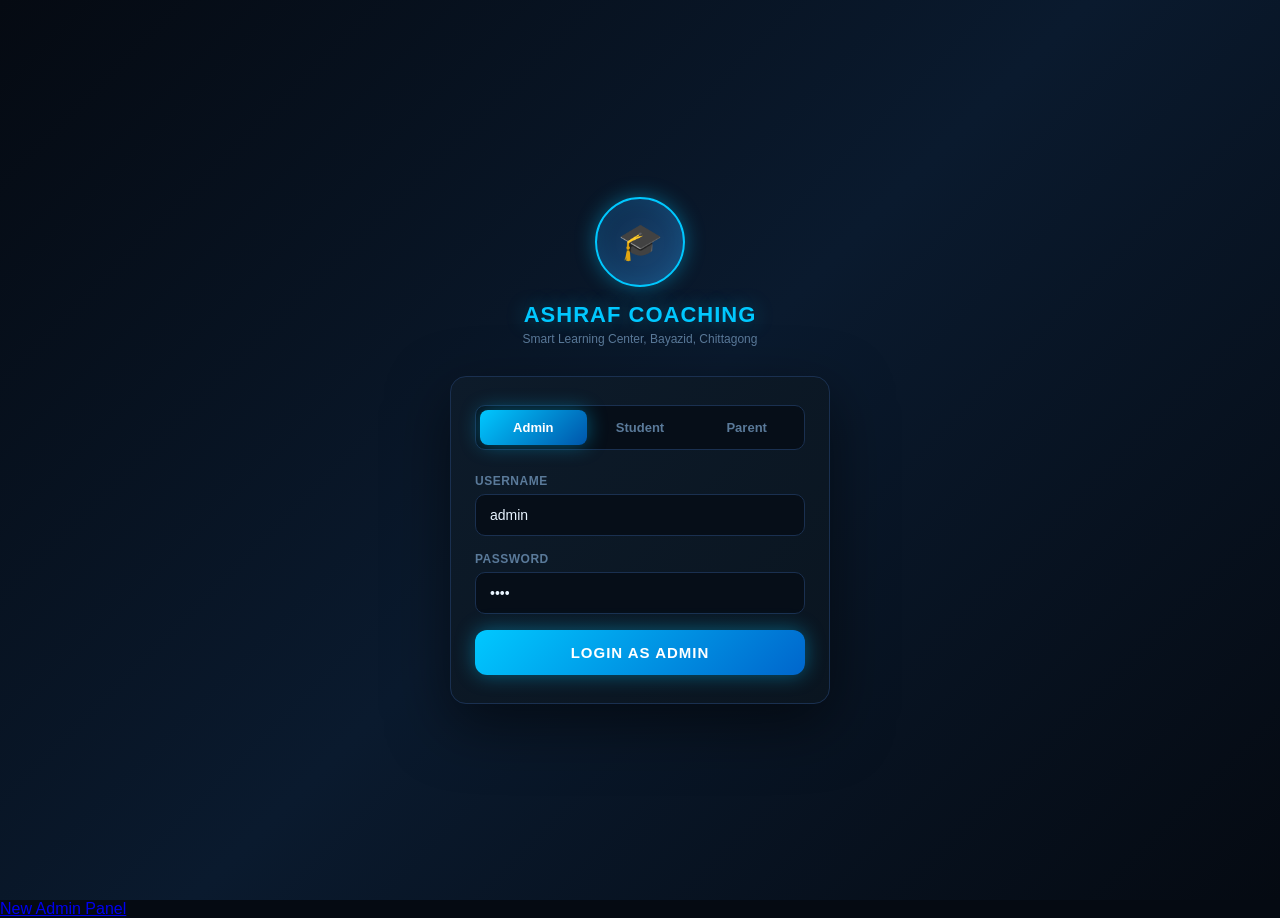
==== commit 9a22ab8f: "admin-final.html" ====
--- a/admin.html
+++ b/admin.html
@@ -1795,3 +1795,4 @@
 </script>
 </body>
 </html>
+<a href="admin-2.html">New Admin Panel</a>
